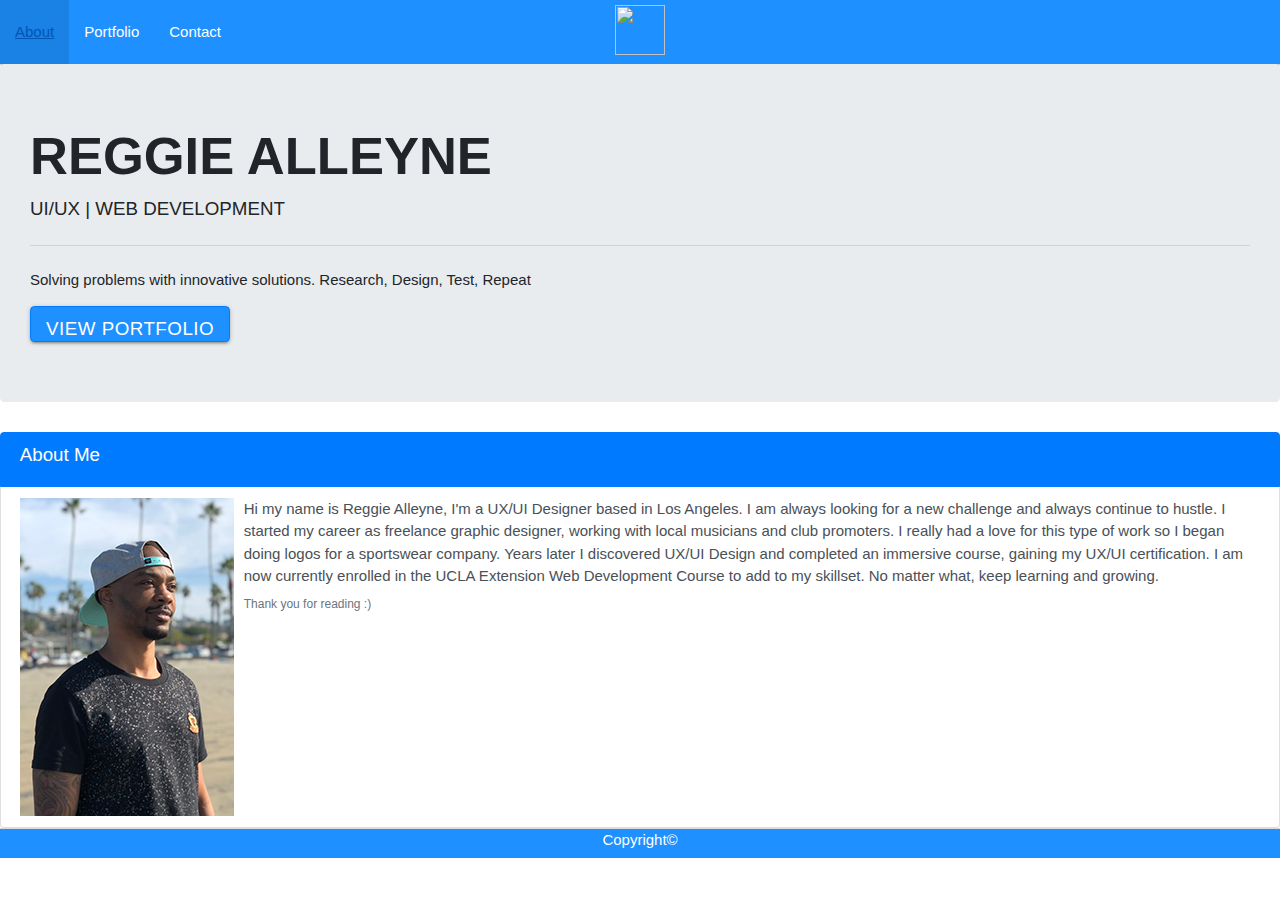
==== index.html @ 761eb292 "adding content to home page" ====
<!DOCTYPE html>
<html lang="en">
  <head>
    <meta charset="UTF-8" />
    <meta name="viewport" content="width=device-width, initial-scale=1.0" />
    <meta http-equiv="X-UA-Compatible" content="ie=edge" />
    <link
      rel="stylesheet"
      href="https://cdnjs.cloudflare.com/ajax/libs/materialize/1.0.0/css/materialize.min.css"
    />
    <script src="https://cdnjs.cloudflare.com/ajax/libs/materialize/1.0.0/js/materialize.min.js"></script>
    <link
      rel="stylesheet"
      href="https://stackpath.bootstrapcdn.com/bootstrap/4.3.1/css/bootstrap.min.css"
      integrity="sha384-ggOyR0iXCbMQv3Xipma34MD+dH/1fQ784/j6cY/iJTQUOhcWr7x9JvoRxT2MZw1T"
      crossorigin="anonymous"
    />
    <script
      src="https://code.jquery.com/jquery-3.3.1.slim.min.js"
      integrity="sha384-q8i/X+965DzO0rT7abK41JStQIAqVgRVzpbzo5smXKp4YfRvH+8abtTE1Pi6jizo"
      crossorigin="anonymous"
    ></script>
    <script
      src="https://cdnjs.cloudflare.com/ajax/libs/popper.js/1.14.7/umd/popper.min.js"
      integrity="sha384-UO2eT0CpHqdSJQ6hJty5KVphtPhzWj9WO1clHTMGa3JDZwrnQq4sF86dIHNDz0W1"
      crossorigin="anonymous"
    ></script>
    <script
      src="https://stackpath.bootstrapcdn.com/bootstrap/4.3.1/js/bootstrap.min.js"
      integrity="sha384-JjSmVgyd0p3pXB1rRibZUAYoIIy6OrQ6VrjIEaFf/nJGzIxFDsf4x0xIM+B07jRM"
      crossorigin="anonymous"
    ></script>
    <link rel="stylesheet" href="style.css" />
    <title>Home</title>
  </head>
  <body>
    <!-- NAv bar -->
    <nav>
      <div class="nav-wrapper">
        <img
          class="brand-logo center"
          src="https://i.pinimg.com/originals/d4/ac/87/d4ac8776f114aa0845adf4a1ebb02b44.png"
          alt=""
          width="50"
          height="50"
        />
        <ul id="nav-mobile" class="left hide-on-med-and-down">
          <li><a href="sass.html">About</a></li>
          <li><a href="badges.html">Portfolio</a></li>
          <li><a href="collapsible.html">Contact</a></li>
        </ul>
      </div>
    </nav>
    <!-- jumbotron -->
    <div class="jumbotron">
      <h1 class="display-4">REGGIE ALLEYNE</h1>
      <p class="lead">
        UI/UX | WEB DEVELOPMENT
      </p>
      <hr class="my-4" />
      <p>
        Solving problems with innovative solutions. Research, Design, Test,
        Repeat
      </p>
      <a class="btn btn-primary btn-lg" href="#" role="button"
        >View Portfolio</a
      >
    </div>
    <!-- about me section -->
    <div class="list-group">
      <a href="#" class="list-group-item list-group-item-action active">
        <div class="d-flex w-100 justify-content-between">
          <h5 class="mb-1">About Me</h5>
          <small></small>
        </div>
        <p class="mb-1"></p>
        <small></small>
      </a>
      <a href="#" class="list-group-item list-group-item-action">
        <img class="pic" src="./reggie.jpg" alt="">
        <p class="mb-1">
          Hi my name is Reggie Alleyne, I'm a UX/UI Designer based in Los
          Angeles. I am always looking for a new challenge and always continue
          to hustle. I started my career as freelance graphic designer, working
          with local musicians and club promoters. I really had a love for this
          type of work so I began doing logos for a sportswear company. Years
          later I discovered UX/UI Design and completed an immersive course,
          gaining my UX/UI certification. I am now currently enrolled in the
          UCLA Extension Web Development Course to add to my skillset. No matter
          what, keep learning and growing.
        </p>
        <small class="text-muted">Thank you for reading :)</small>
      </a>
    </div>

    <!-- footer -->
    <div class="foot">Copyright©</div>
  </body>
</html>
---- style.css ----
.nav-wrapper {
    background-color: dodgerblue;
}

.brand-logo {
    margin-top: 5px;
}

h1.display-4 {
    font-weight: bolder;
}

a.btn-primary {
   text-align: center; 
}

a.btn {
    background-color: dodgerblue;
}

.foot {
    background-color: dodgerblue;
    height: 30px;
    width: 100%;
    color: white;
    text-align: center;
    border-top: 1px solid rgb(218, 218, 218);
}

.pic {
    float: left;
    margin-right: 10px;
}
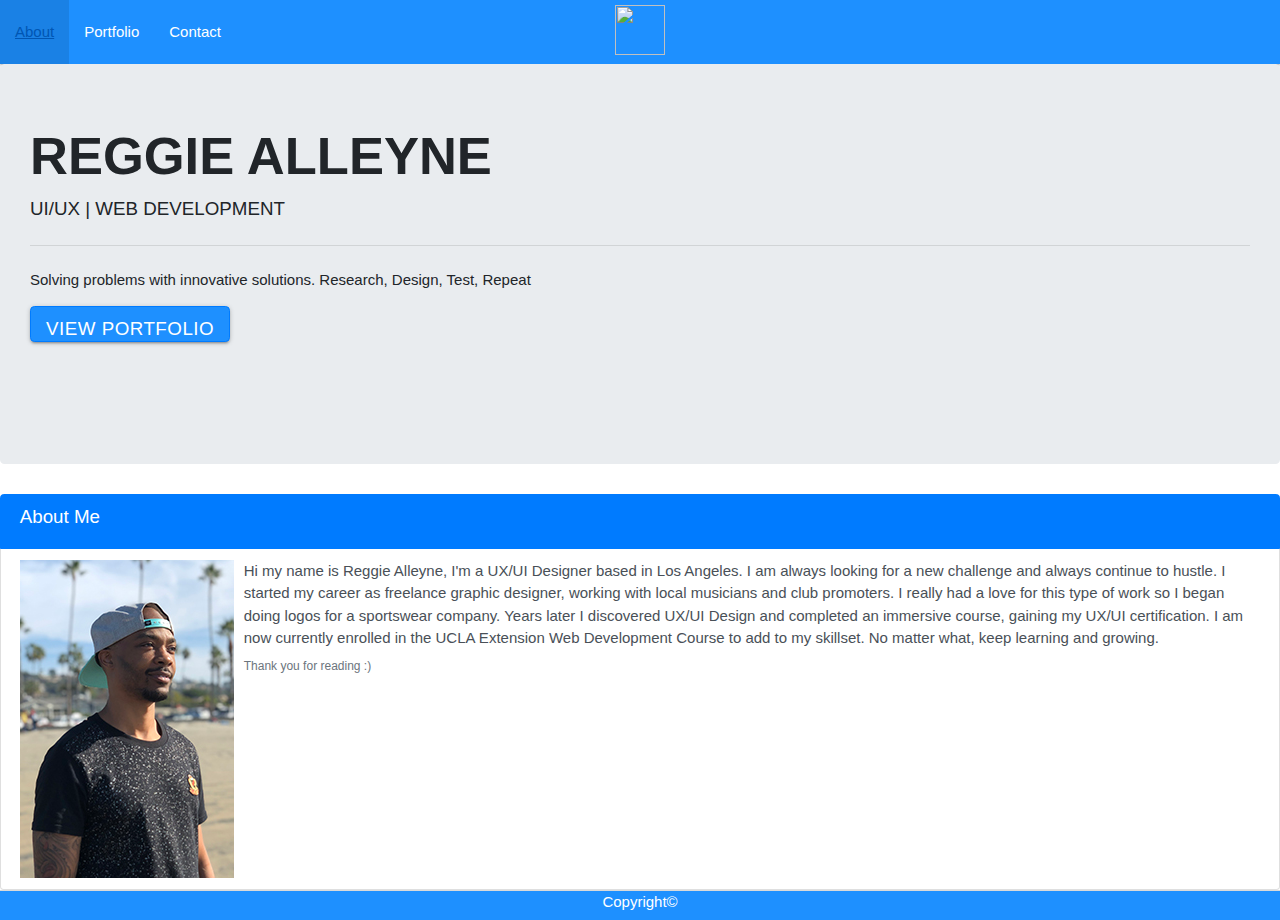
==== commit f5c0cb00: "adding more content" ====
--- a/index.html
+++ b/index.html
@@ -45,9 +45,9 @@
           height="50"
         />
         <ul id="nav-mobile" class="left hide-on-med-and-down">
-          <li><a href="sass.html">About</a></li>
-          <li><a href="badges.html">Portfolio</a></li>
-          <li><a href="collapsible.html">Contact</a></li>
+          <li><a href="#">About</a></li>
+          <li><a href="#">Portfolio</a></li>
+          <li><a href="#">Contact</a></li>
         </ul>
       </div>
     </nav>
--- a/style.css
+++ b/style.css
@@ -30,4 +30,9 @@
 .pic {
     float: left;
     margin-right: 10px;
+}
+
+div.jumbotron {
+    background-image: url();
+    height: 400px;
 }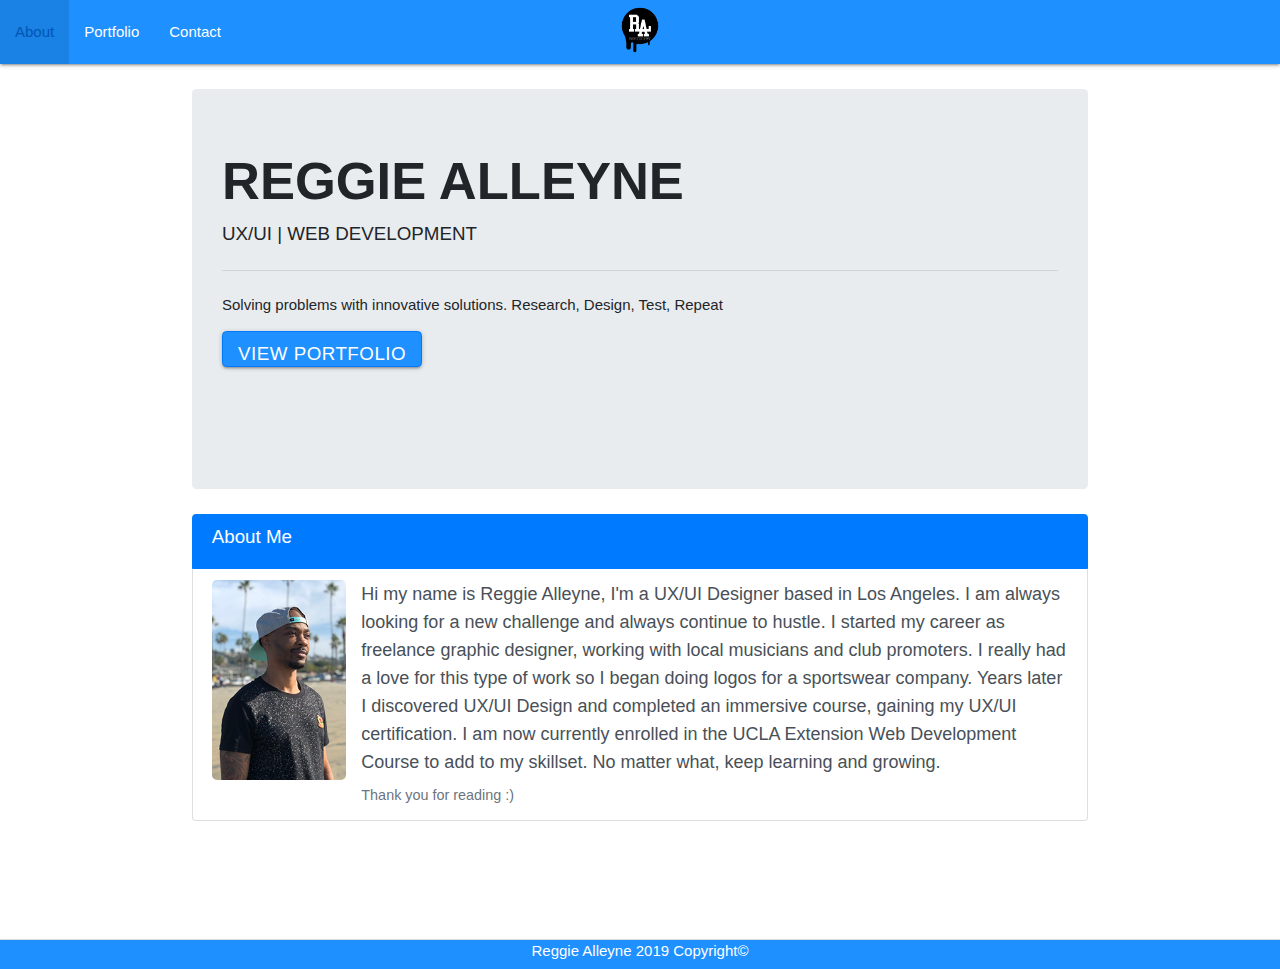
==== commit 680ef9a1: "finalizing bootstrap pages with html and css" ====
--- a/index.html
+++ b/index.html
@@ -34,20 +34,20 @@
     <title>Home</title>
   </head>
   <body>
-    <!-- NAv bar -->
+    <!-- Nav bar -->
     <nav>
       <div class="nav-wrapper">
         <img
           class="brand-logo center"
-          src="https://i.pinimg.com/originals/d4/ac/87/d4ac8776f114aa0845adf4a1ebb02b44.png"
+          src="./RA-logo.png"
           alt=""
           width="50"
           height="50"
         />
         <ul id="nav-mobile" class="left hide-on-med-and-down">
-          <li><a href="#">About</a></li>
-          <li><a href="#">Portfolio</a></li>
-          <li><a href="#">Contact</a></li>
+          <li><a href="index.html">About</a></li>
+          <li><a href="portfolio.html">Portfolio</a></li>
+          <li><a href="contact.html">Contact</a></li>
         </ul>
       </div>
     </nav>
@@ -55,7 +55,7 @@
     <div class="jumbotron">
       <h1 class="display-4">REGGIE ALLEYNE</h1>
       <p class="lead">
-        UI/UX | WEB DEVELOPMENT
+        UX/UI | WEB DEVELOPMENT
       </p>
       <hr class="my-4" />
       <p>
@@ -77,7 +77,10 @@
         <small></small>
       </a>
       <a href="#" class="list-group-item list-group-item-action">
-        <img class="pic" src="./reggie.jpg" alt="">
+        <!-- image of me -->
+        <img class="pic" src="./reggie.jpg" alt="" />
+
+        <!-- text about me -->
         <p class="mb-1">
           Hi my name is Reggie Alleyne, I'm a UX/UI Designer based in Los
           Angeles. I am always looking for a new challenge and always continue
@@ -92,8 +95,7 @@
         <small class="text-muted">Thank you for reading :)</small>
       </a>
     </div>
-
-    <!-- footer -->
-    <div class="foot">Copyright©</div>
   </body>
+  <!-- footer -->
+  <div class="foot">Reggie Alleyne 2019 Copyright©</div>
 </html>
--- a/style.css
+++ b/style.css
@@ -14,11 +14,58 @@
    text-align: center; 
 }
 
-a.btn {
+a.btn, .btn {
     background-color: dodgerblue;
 }
 
+.pic {
+    float: left;
+    margin-right: 15px;
+    border-radius: 5px;
+}
+
+div.jumbotron {
+    background-image: url(https://i.pinimg.com/originals/bd/7f/60/bd7f605017e8f54e9af53f1aae946ea7.jpg);
+    height: 400px;
+    margin-bottom: 0;
+}
+
+li a:hover {
+    text-decoration: none;
+}
+
+.form-container, div.jumbotron, div.list-group {
+    margin: 25px auto;
+    width: 70%;
+}
+
+label {
+    background-color: dodgerblue;
+    padding: 5px;
+    border-radius: 5px;
+    color: white;
+}
+
+.image {
+margin: 0 40%;
+}
+
+div.list-group {
+    font-size: 18px;
+    line-height: 28px; 
+    display: block;
+    height: 400px;
+}
+
+div.card {
+    float: left;
+    width: 18%;
+    margin: 10px;
+}
+
 .foot {
+    position: relative;
+    bottom: 0;
     background-color: dodgerblue;
     height: 30px;
     width: 100%;
@@ -27,12 +74,10 @@
     border-top: 1px solid rgb(218, 218, 218);
 }
 
-.pic {
-    float: left;
-    margin-right: 10px;
+img {
+    max-height: 200px;
 }
 
-div.jumbotron {
-    background-image: url();
-    height: 400px;
+img.image {
+margin-top: 150px;
 }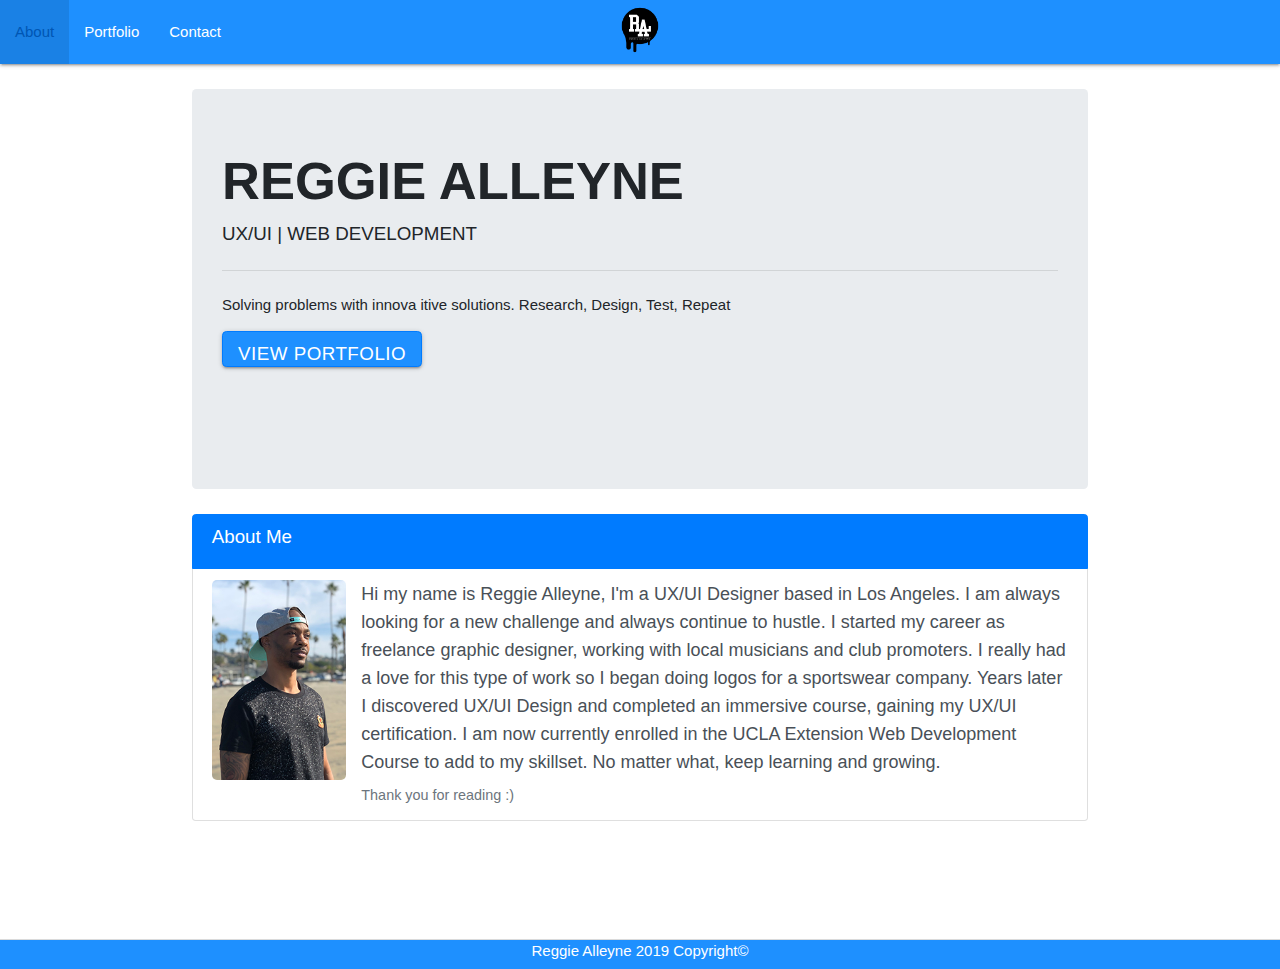
==== commit 59315dc5: "blah" ====
--- a/index.html
+++ b/index.html
@@ -59,10 +59,10 @@
       </p>
       <hr class="my-4" />
       <p>
-        Solving problems with innovative solutions. Research, Design, Test,
+        Solving problems with innova itive solutions. Research, Design, Test,
         Repeat
       </p>
-      <a class="btn btn-primary btn-lg" href="#" role="button"
+      <a class="btn btn-primary btn-lg" href="portfolio.html" role="button"
         >View Portfolio</a
       >
     </div>
--- a/style.css
+++ b/style.css
@@ -60,7 +60,7 @@
 div.card {
     float: left;
     width: 18%;
-    margin: 10px;
+    margin: 5px;
 }
 
 .foot {
@@ -80,4 +80,5 @@
 
 img.image {
 margin-top: 150px;
-}+}
+
